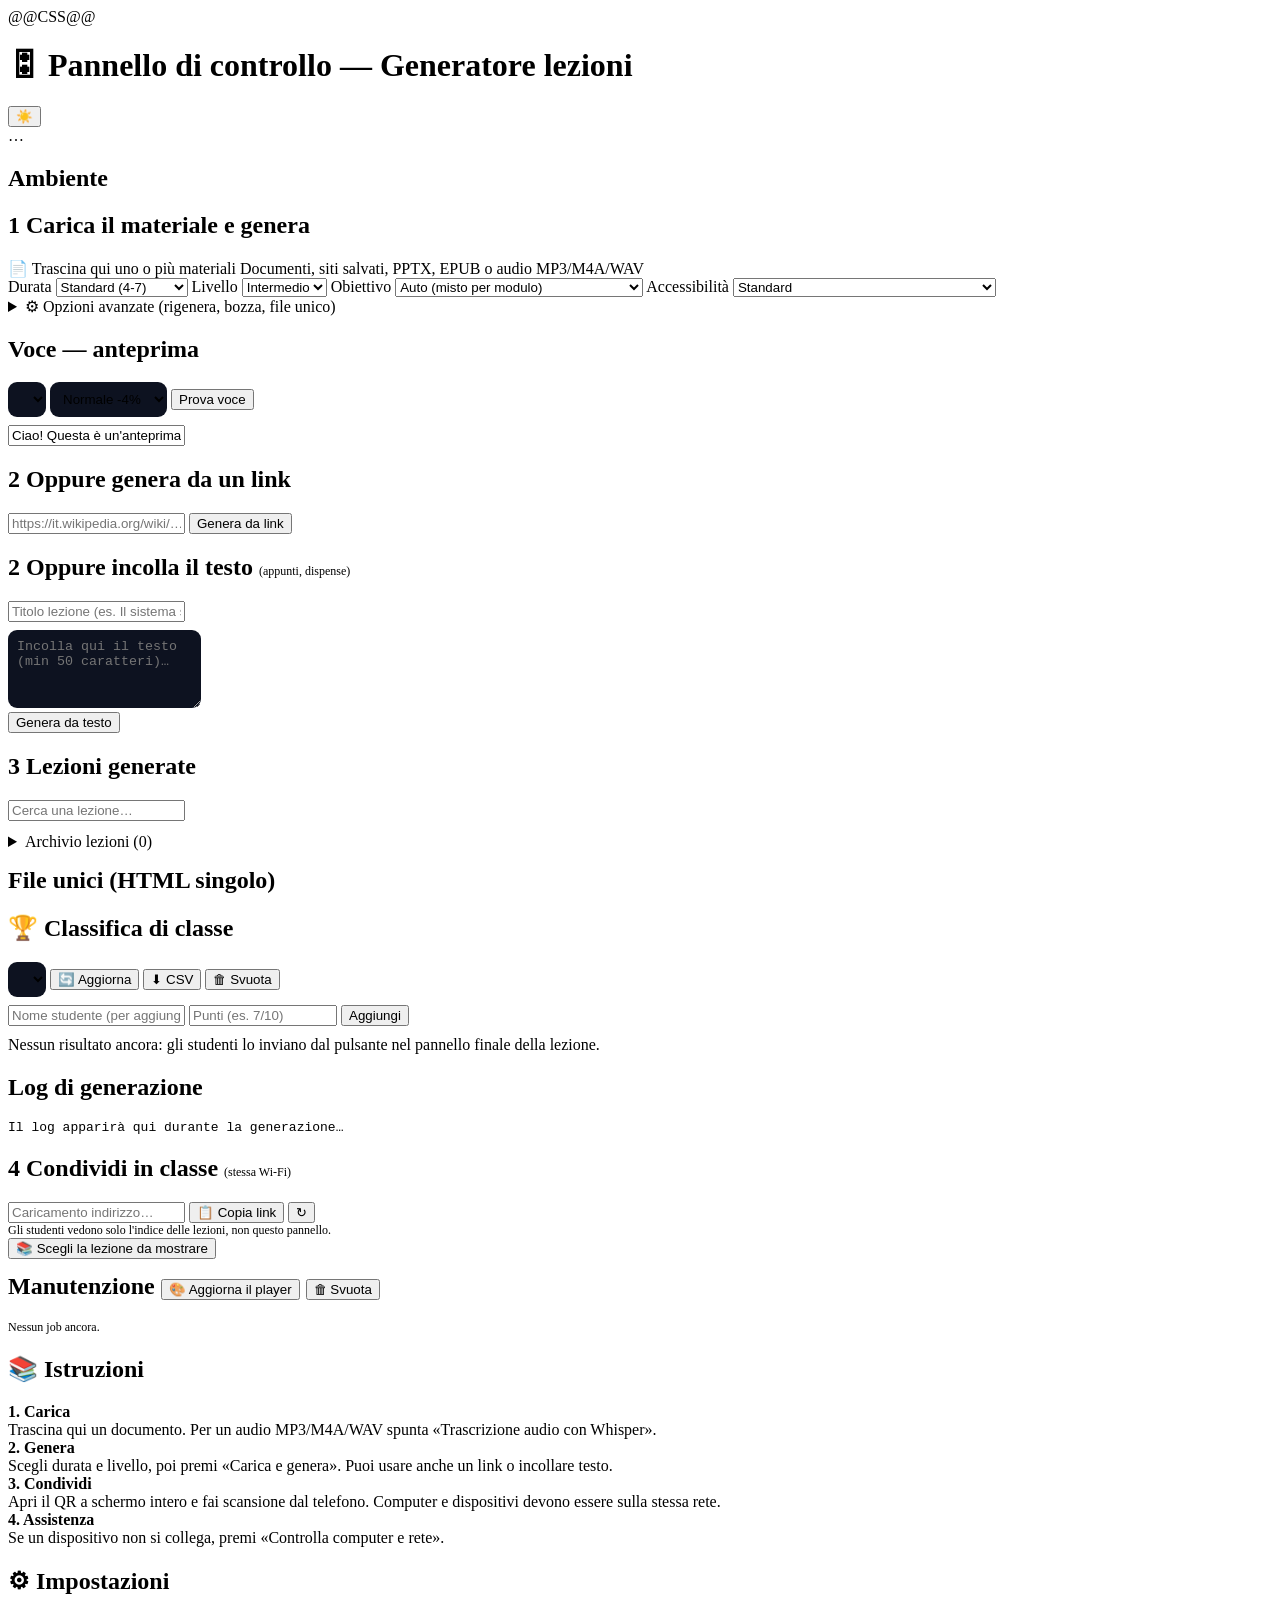
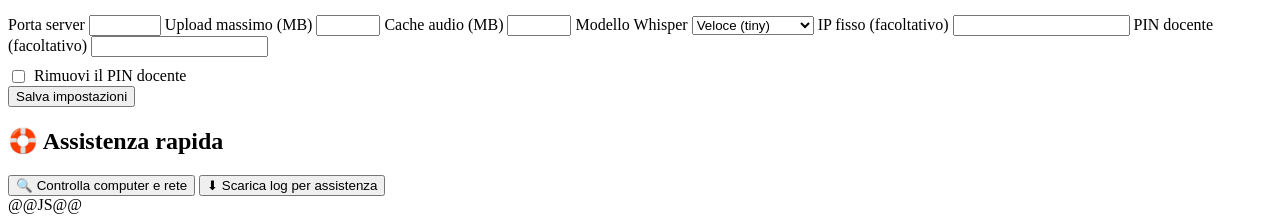
==== tools/panel_ui/index.html @ 3221fed8 "refactor: interfaccia in file reali, cinque crash riprodotti e codice morto Smembramento dell'interf" ====
<!DOCTYPE html>
<html lang="it">
<head>
<meta charset="utf-8">
<meta name="viewport" content="width=device-width, initial-scale=1">
<title>Pannello di controllo — Generatore lezioni</title>
@@CSS@@
</head>
<body>
<div class="wrap">
  <div class="topbar">
    <h1>🎛 Pannello di controllo — Generatore lezioni</h1>
    <button id="btnTheme" class="ghost" type="button" title="Tema chiaro / scuro">☀️</button>
  </div>
  <div class="sub" id="statusline">…</div>
  <div id="stale" style="display:none;margin:10px 0;padding:10px 14px;border:1px solid #ffb020;
       background:#2a2205;color:#ffd27a;border-radius:8px;font-size:14px">
    ⚠ <b>Il codice di generazione è cambiato</b> da quando il pannello è stato avviato:
    le generazioni userebbero il codice vecchio. Chiudi il pannello e riavvialo
    (<b>AVVIA.bat</b>) per attivare gli aggiornamenti.
  </div>

  <div class="card">
    <h2>Ambiente</h2>
    <div class="chips" id="deps"></div>
  </div>

  <div class="card">
    <h2><span class="step">1</span> Carica il materiale e genera</h2>
    <div class="upzone" id="upzone" role="button" tabindex="0"
         title="Carica un file (trascinalo qui sopra o clicca per sceglierlo)">
      <input type="file" id="upfile" accept=".docx,.pdf,.txt,.md,.html,.htm,.pptx,.epub,.mp3,.m4a,.wav" multiple hidden>
      <span class="big">📄 Trascina qui uno o più materiali</span>
      <span class="sub2" id="uptxt">Documenti, siti salvati, PPTX, EPUB o audio MP3/M4A/WAV</span>
      <div class="uprow" id="uprow" hidden>
        <span class="name" id="upname"></span>
        <span class="meta" id="upsize"></span>
        <button class="primary" id="btnUpGen" type="button">Carica e genera tutto</button>
        <button class="mini ghost" id="btnUp" type="button">Solo carica</button>
        <button class="mini ghost" id="btnUpX" type="button">✕</button>
      </div>
      <div class="upmsg" id="upmsg" hidden></div>
    </div>
    <div id="materials"></div>
    <div class="opts">
      <label>Durata <select id="profDurata">
        <option value="breve">Breve (3-4 moduli)</option>
        <option value="standard" selected>Standard (4-7)</option>
        <option value="approfondita">Approfondita (6-8)</option>
      </select></label>
      <label>Livello <select id="profLivello">
        <option value="base">Base</option>
        <option value="intermedio" selected>Intermedio</option>
        <option value="avanzato">Avanzato</option>
      </select></label>
      <label>Obiettivo <select id="profObiettivo">
        <option value="auto" selected>Auto (misto per modulo)</option>
        <option value="conoscenza">Conoscenza (riconoscere, definire)</option>
        <option value="comprensione">Comprensione (spiegare, confrontare)</option>
        <option value="applicazione">Applicazione (usare una regola)</option>
        <option value="analisi">Analisi (distinguere, scomporre)</option>
      </select></label>
      <label>Accessibilità <select id="profAccess">
        <option value="standard" selected>Standard</option>
        <option value="bes">BES / DSA (meno opzioni, carico ridotto)</option>
      </select></label>
    </div>
    <details class="adv">
      <summary>⚙ Opzioni avanzate (rigenera, bozza, file unico)</summary>
      <div class="opts">
        <label><input type="checkbox" id="forceAll"> Rigenera anche le lezioni già esistenti</label>
        <label><input type="checkbox" id="bozzaAll"> Bozza veloce senza IA (solo struttura dal testo)</label>
        <label><input type="checkbox" id="singleAll"> Genera come file HTML unico, senza cartella</label>
        <label><input type="checkbox" id="whisperAudio"> 🎙️ Trascrizione audio con Whisper (MP3, M4A, WAV)</label>
      </div>
    </details>
  </div>

  <div class="card">
    <h2>Voce — anteprima</h2>
    <div class="urlrow">
      <select id="voiceSel" style="max-width:320px;background:#0d1220;border:1px solid var(--line);color:var(--txt);border-radius:9px;padding:9px"></select>
      <select id="rateSel" style="background:#0d1220;border:1px solid var(--line);color:var(--txt);border-radius:9px;padding:9px">
        <option value="-10%">Lenta -10%</option>
        <option value="-4%" selected>Normale -4%</option>
        <option value="+0%">+0%</option>
        <option value="+10%">Veloce +10%</option>
      </select>
      <button id="btnVoice" type="button">Prova voce</button>
    </div>
    <div class="urlrow" style="margin-top:8px">
      <input id="voiceTxt" value="Ciao! Questa è un'anteprima della voce per le lezioni." maxlength="500">
    </div>
    <audio id="voiceAudio" controls style="width:100%;margin-top:8px" hidden></audio>
    <div class="upmsg" id="voiceMsg" hidden></div>
  </div>

  <div class="card">
    <h2><span class="step">2</span> Oppure genera da un link</h2>
    <div class="urlrow">
      <input id="url" placeholder="https://it.wikipedia.org/wiki/…  oppure  https://www.youtube.com/watch?v=…">
      <button id="btnUrl" class="primary">Genera da link</button>
    </div>
  </div>

  <div class="card">
    <h2><span class="step">2</span> Oppure incolla il testo <span style="color:var(--mut);font-weight:400;font-size:12px">(appunti, dispense)</span></h2>
    <div class="urlrow"><input id="txtTitle" placeholder="Titolo lezione (es. Il sistema solare)" maxlength="80"></div>
    <div class="urlrow" style="margin-top:8px">
      <textarea id="txtBody" rows="4" style="flex:1;background:#0d1220;border:1px solid var(--line);color:var(--txt);border-radius:9px;padding:9px"
        placeholder="Incolla qui il testo (min 50 caratteri)…"></textarea>
    </div>
    <div class="uprow"><button class="primary" id="btnText" type="button">Genera da testo</button></div>
  </div>

  <div class="card">
    <h2><span class="step">3</span> Lezioni generate</h2>
    <div class="urlrow" style="margin-bottom:8px">
      <input id="lessonSearch" placeholder="Cerca una lezione…" oninput="filterLessons()">
    </div>
    <div id="lessons"></div>
    <details style="margin-top:12px">
      <summary>Archivio lezioni (<span id="archiveCount">0</span>)</summary>
      <div id="archived" style="margin-top:8px"></div>
    </details>
    <h2 style="margin-top:16px">File unici (HTML singolo)</h2>
    <div id="singles"></div>
  </div>

  <div class="card">
    <h2><span class="step">🏆</span> Classifica di classe</h2>
    <div class="urlrow">
      <select id="claSel" onchange="loadClassifica()" style="flex:1;background:#0d1220;border:1px solid var(--line);color:var(--txt);border-radius:9px;padding:9px"></select>
      <button class="mini ghost" onclick="loadClassifica()" type="button">🔄 Aggiorna</button>
      <button class="mini ghost" onclick="exportClassifica()" type="button">⬇ CSV</button>
      <button class="mini ghost" onclick="resetClassifica()" type="button" title="Azzera tutta la classifica di classe">🗑 Svuota</button>
    </div>
    <div class="urlrow" style="margin-top:8px">
      <input id="claAddName" placeholder="Nome studente (per aggiungere a mano un risultato)">
      <input id="claAddPts" placeholder="Punti (es. 7/10)" style="max-width:140px">
      <button class="mini" onclick="addManuale()" type="button">Aggiungi</button>
    </div>
    <div id="classifica" style="margin-top:10px"><span class="empty">Nessun risultato ancora: gli studenti lo inviano dal pulsante nel pannello finale della lezione.</span></div>
  </div>

  <div class="card" id="editor" hidden>
    <h2>Modifica slide <span id="edMeta" style="color:var(--mut);font-weight:400;font-size:12px"></span></h2>
    <div class="urlrow">
      <select id="edSel" onchange="ED.idx=+this.value;renderEditor()" style="flex:1;background:#0d1220;border:1px solid var(--line);color:var(--txt);border-radius:9px;padding:9px"></select>
      <button class="mini ghost" onclick="document.querySelector('#editor').hidden=true" type="button">Chiudi</button>
    </div>
    <div class="urlrow" style="margin-top:8px"><input id="edTitle" placeholder="Titolo slide" maxlength="200"></div>
    <div class="urlrow" style="margin-top:8px"><input id="edNarr" placeholder="Narrazione (voce legge questo testo)" maxlength="3000"></div>
    <div class="urlrow" style="margin-top:8px"><input id="edQuizQ" placeholder="Domanda quiz (vuoto = nessun quiz)"></div>
    <div class="urlrow" style="margin-top:8px"><input id="edQuizOpts" placeholder="Opzioni, una per riga — * davanti = corretta (es. * Roma)"></div>
    <div class="uprow">
      <button class="mini" onclick="saveEditor(false)" type="button">Salva testo/quiz</button>
      <button class="mini" onclick="saveEditor(true)" type="button" title="Salva e rigenera l'audio di questa slide">Salva + rigenera audio</button>
      <button class="mini ghost" onclick="moveEditor(-1)" type="button" title="Sposta slide indietro">← Sposta</button>
      <button class="mini ghost" onclick="moveEditor(1)" type="button" title="Sposta slide avanti">Sposta →</button>
      <button class="mini ghost" onclick="addEditor()" type="button" title="Aggiungi slide contenuto">+ Aggiungi</button>
      <button class="mini ghost" onclick="delEditor()" type="button" title="Elimina questa slide">✕ Elimina</button>
    </div>
    <div class="upmsg" id="edMsg" hidden></div>
  </div>

  <div class="card">
    <h2>Log di generazione <span id="jobinfo" style="color:var(--mut);font-weight:400;font-size:12px"></span>
      <button class="mini ghost" id="btnCancelQ" type="button" hidden>Svuota coda</button>
      <button class="mini ghost" id="btnCancelJob" type="button" hidden>⏹ Annulla trascrizione</button></h2>
    <div class="urlrow" style="margin-bottom:8px"><span id="progTxt" style="color:var(--warn);font-size:12px"></span></div>
    <pre id="log">Il log apparirà qui durante la generazione…</pre>
  </div>

  <div class="card">
    <h2><span class="step">4</span> Condividi in classe <span style="color:var(--mut);font-weight:400;font-size:12px">(stessa Wi-Fi)</span></h2>
    <div class="lanrow">
      <img id="lanQr" hidden tabindex="0" role="button"
           title="Clicca per vedere il QR a schermo intero"
           alt="QR per aprire la lezione dal telefono">
      <div class="grow">
        <div class="urlrow"><input id="lanUrl" readonly placeholder="Caricamento indirizzo…">
          <button class="mini" id="btnLanCopy" type="button">📋 Copia link</button>
          <button class="mini ghost" id="btnLan" type="button" title="Ricarica indirizzo e cronologia">↻</button></div>
        <div class="upmsg" style="font-size:12px">Gli studenti vedono solo l'indice delle lezioni, non questo pannello.</div>
        <div class="upmsg" id="lanWarn" style="font-size:12px" hidden></div>
      </div>
    </div>
    <button class="bigbtn" id="btnFocusPick" type="button"
            title="Scegli la lezione da far vedere agli alunni: la vedranno intera, dall'inizio alla fine">📚 Scegli la lezione da mostrare</button>
    <div class="upmsg" id="focusNow" style="font-size:12px;margin-top:10px" hidden></div>
    <h2 style="margin-top:14px">Manutenzione
      <button class="mini" onclick="refreshPlayer()" type="button"
              title="Riscrive CSS, JavaScript e il service worker di tutte le lezioni già generate, senza toccare audio o contenuti. Serve dopo un aggiornamento del player: senza, gli alunni continuano a vedere la versione precedente.">🎨 Aggiorna il player</button>
      <button class="mini ghost" onclick="clearHistory()" type="button" title="Cancella la cronologia generazioni">🗑 Svuota</button></h2>
    <div id="hist" style="margin-top:8px;font-size:12px;color:var(--mut)"><div>Nessun job ancora.</div></div>
    <div id="maintMsg" style="margin-top:8px;font-size:12px"></div>
  </div>


  <div id="qrOv" class="qrOv" hidden role="dialog" aria-modal="true" aria-label="QR a schermo intero">
    <img id="qrOvImg" alt="QR a schermo intero">
    <div class="qru" id="qrOvUrl"></div>
    <button type="button" id="qrOvClose">Chiudi (Esc)</button>
  </div>

  <div id="focusOv" hidden role="dialog" aria-modal="true" aria-label="Scegli la lezione da mostrare">
    <div class="fbox">
      <h3>📚 Lezione da far vedere agli alunni</h3>
      <input id="focusSearch" type="search" autocomplete="off"
             placeholder="Cerca fra le tue lezioni…">
      <div id="focusList"><div class="fempty">Caricamento lezioni…</div></div>
      <img id="focusQr" hidden tabindex="0" role="button"
           title="Clicca per vedere il QR a schermo intero"
           alt="QR per aprire la lezione dal telefono">
      <div class="urlrow"><input id="focusUrl" readonly placeholder="Scegli una lezione dalla lista…">
        <button class="mini" id="btnFocusCopy" type="button">📋 Copia link</button>
        <button class="mini" id="btnFocusOpen" type="button">Apri 👀</button>
        <button class="mini primary" id="btnFocusQr" type="button">⬛ QR grande</button></div>
      <p class="fhint">Gli alunni vedono la lezione <b>per intero</b>, dall'inizio alla fine, con moduli, attività e riepilogo finale. Il link e il QR qui sotto puntano a quella lezione; anche il QR di sopra si aggiorna.</p>
      <button class="mini fclose" id="focusOvClose" type="button">Chiudi (Esc)</button>
    </div>
  </div>

  <div class="card">
    <h2>📚 Istruzioni</h2>
    <div class="grid2">
      <div><b>1. Carica</b><br><span class="empty">Trascina qui un documento. Per un audio MP3/M4A/WAV spunta «Trascrizione audio con Whisper».</span></div>
      <div><b>2. Genera</b><br><span class="empty">Scegli durata e livello, poi premi «Carica e genera». Puoi usare anche un link o incollare testo.</span></div>
      <div><b>3. Condividi</b><br><span class="empty">Apri il QR a schermo intero e fai scansione dal telefono. Computer e dispositivi devono essere sulla stessa rete.</span></div>
      <div><b>4. Assistenza</b><br><span class="empty">Se un dispositivo non si collega, premi «Controlla computer e rete».</span></div>
    </div>
  </div>

  <div class="card">
    <h2>⚙ Impostazioni</h2>
    <div class="grid2">
      <label>Porta server <input id="setPorta" type="number" min="1024" max="65535"></label>
      <label>Upload massimo (MB) <input id="setUpload" type="number" min="1" max="1000"></label>
      <label>Cache audio (MB) <input id="setCache" type="number" min="50" max="2000"></label>
      <label>Modello Whisper <select id="setWhisper">
        <option value="tiny">Veloce (tiny)</option><option value="base">Bilanciato (base)</option>
        <option value="small">Preciso (small)</option></select></label>
      <label>IP fisso (facoltativo) <input id="setLanIp" maxlength="15"></label>
      <label>PIN docente (facoltativo) <input id="setPin" type="password" maxlength="12" inputmode="numeric"></label>
    </div>
    <label class="mini" style="display:flex;gap:6px;align-items:center;margin-top:10px">
      <input type="checkbox" id="clearPin"> Rimuovi il PIN docente</label>
    <div class="uprow"><button class="primary" id="btnSaveSettings" type="button">Salva impostazioni</button>
      <span class="upmsg" id="settingsMsg"></span></div>
  </div>

  <div class="card">
    <h2>🛟 Assistenza rapida</h2>
    <div class="uprow">
      <button class="mini" id="btnDiagnostica" type="button"
              onclick="event.preventDefault(); if (typeof runDiagnostica === 'function') runDiagnostica(); else window.open('/api/diagnostica','_blank','noopener');">🔍 Controlla computer e rete</button>
      <button class="mini ghost" onclick="location.href='/api/logs_download'">⬇ Scarica log per assistenza</button>
    </div>
    <pre id="diagnostica" style="display:none"></pre>
  </div>
</div>

@@JS@@
</body>
</html>
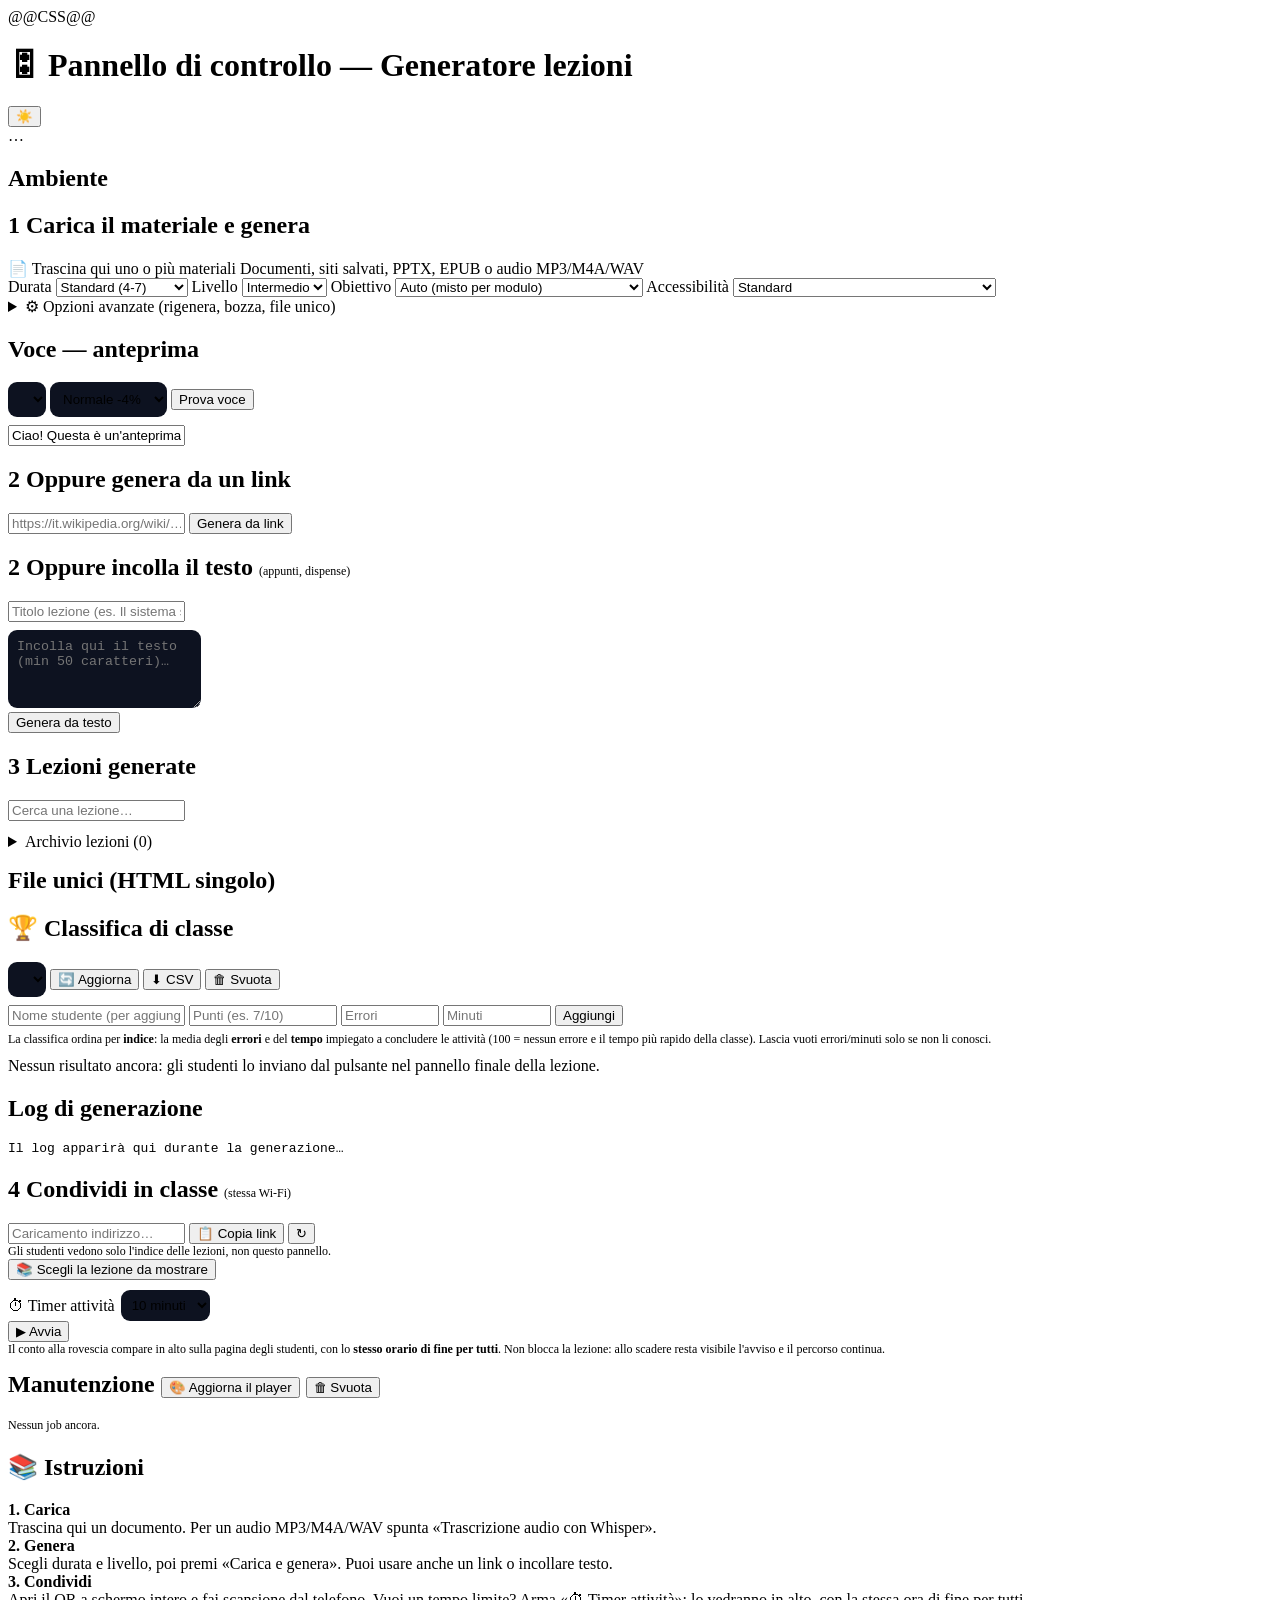
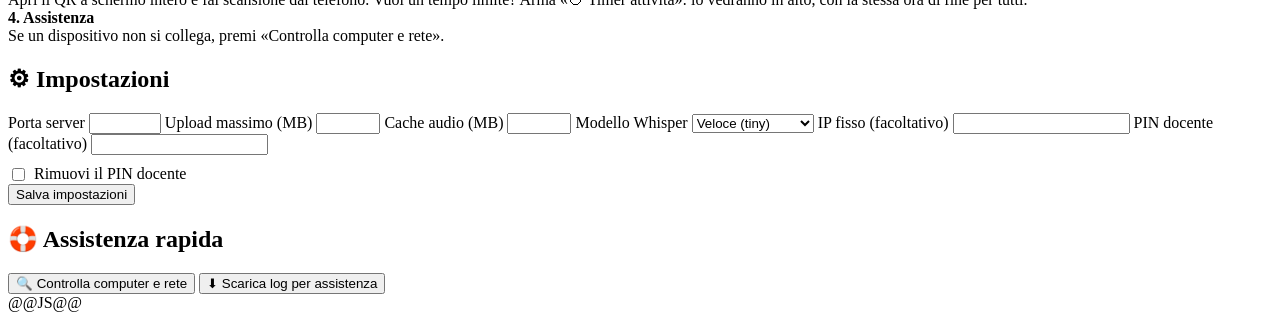
==== commit 0365f0c1: "feat: classifica basata su errori e tempo con timer di fine attivita Indice 100 - media(penalita' er" ====
--- a/tools/panel_ui/index.html
+++ b/tools/panel_ui/index.html
@@ -138,7 +138,14 @@
     <div class="urlrow" style="margin-top:8px">
       <input id="claAddName" placeholder="Nome studente (per aggiungere a mano un risultato)">
       <input id="claAddPts" placeholder="Punti (es. 7/10)" style="max-width:140px">
+      <input id="claAddErr" placeholder="Errori" style="max-width:90px" inputmode="numeric">
+      <input id="claAddMin" placeholder="Minuti" style="max-width:100px" inputmode="decimal">
       <button class="mini" onclick="addManuale()" type="button">Aggiungi</button>
+    </div>
+    <div class="upmsg" style="font-size:12px;margin-top:6px">
+      La classifica ordina per <b>indice</b>: la media degli <b>errori</b> e del <b>tempo</b>
+      impiegato a concludere le attività (100 = nessun errore e il tempo più rapido della classe).
+      Lascia vuoti errori/minuti solo se non li conosci.
     </div>
     <div id="classifica" style="margin-top:10px"><span class="empty">Nessun risultato ancora: gli studenti lo inviano dal pulsante nel pannello finale della lezione.</span></div>
   </div>
@@ -189,6 +196,25 @@
     <button class="bigbtn" id="btnFocusPick" type="button"
             title="Scegli la lezione da far vedere agli alunni: la vedranno intera, dall'inizio alla fine">📚 Scegli la lezione da mostrare</button>
     <div class="upmsg" id="focusNow" style="font-size:12px;margin-top:10px" hidden></div>
+    <div class="urlrow" style="margin-top:10px">
+      <label class="mini" style="display:flex;gap:6px;align-items:center">⏱ Timer attività
+        <select id="timerMin" style="background:#0d1220;border:1px solid var(--line);color:var(--txt);border-radius:9px;padding:7px">
+          <option value="0">Nessuno</option>
+          <option value="5">5 minuti</option>
+          <option value="10" selected>10 minuti</option>
+          <option value="15">15 minuti</option>
+          <option value="20">20 minuti</option>
+          <option value="30">30 minuti</option>
+          <option value="45">45 minuti</option>
+        </select>
+      </label>
+      <button class="mini" id="btnTimerAvvia" type="button" title="Avvia (o riavvia) il conto alla rovescia da adesso">▶ Avvia</button>
+      <button class="mini ghost" id="btnTimerStop" type="button" title="Togli il timer dalla pagina degli studenti" hidden>⏹ Ferma</button>
+      <span id="timerLeft" class="upmsg" style="font-size:14px;font-weight:800" aria-live="polite"></span>
+    </div>
+    <div class="upmsg" id="timerMsg" style="font-size:12px">Il conto alla rovescia compare in alto
+      sulla pagina degli studenti, con lo <b>stesso orario di fine per tutti</b>. Non blocca la lezione:
+      allo scadere resta visibile l'avviso e il percorso continua.</div>
     <h2 style="margin-top:14px">Manutenzione
       <button class="mini" onclick="refreshPlayer()" type="button"
               title="Riscrive CSS, JavaScript e il service worker di tutte le lezioni già generate, senza toccare audio o contenuti. Serve dopo un aggiornamento del player: senza, gli alunni continuano a vedere la versione precedente.">🎨 Aggiorna il player</button>
@@ -227,7 +253,7 @@
     <div class="grid2">
       <div><b>1. Carica</b><br><span class="empty">Trascina qui un documento. Per un audio MP3/M4A/WAV spunta «Trascrizione audio con Whisper».</span></div>
       <div><b>2. Genera</b><br><span class="empty">Scegli durata e livello, poi premi «Carica e genera». Puoi usare anche un link o incollare testo.</span></div>
-      <div><b>3. Condividi</b><br><span class="empty">Apri il QR a schermo intero e fai scansione dal telefono. Computer e dispositivi devono essere sulla stessa rete.</span></div>
+      <div><b>3. Condividi</b><br><span class="empty">Apri il QR a schermo intero e fai scansione dal telefono. Vuoi un tempo limite? Arma «⏱ Timer attività»: lo vedranno in alto, con la stessa ora di fine per tutti.</span></div>
       <div><b>4. Assistenza</b><br><span class="empty">Se un dispositivo non si collega, premi «Controlla computer e rete».</span></div>
     </div>
   </div>
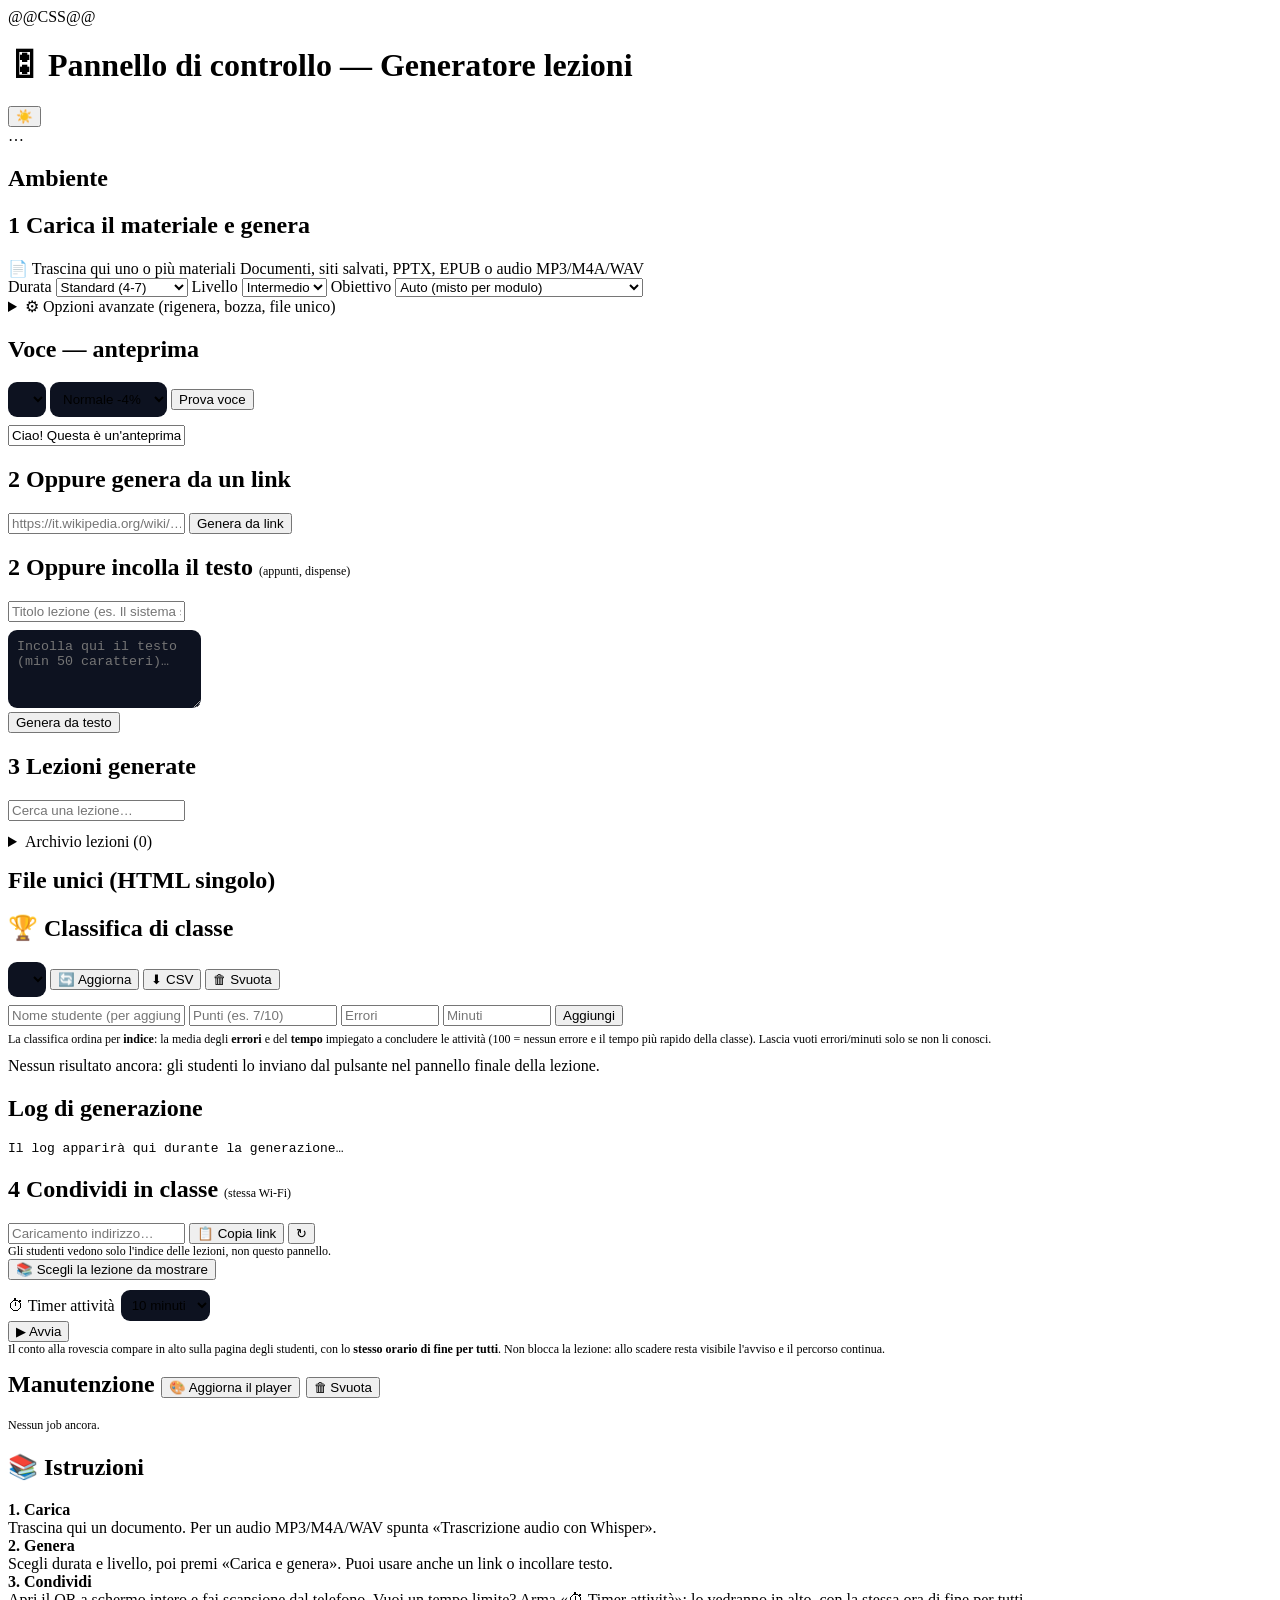
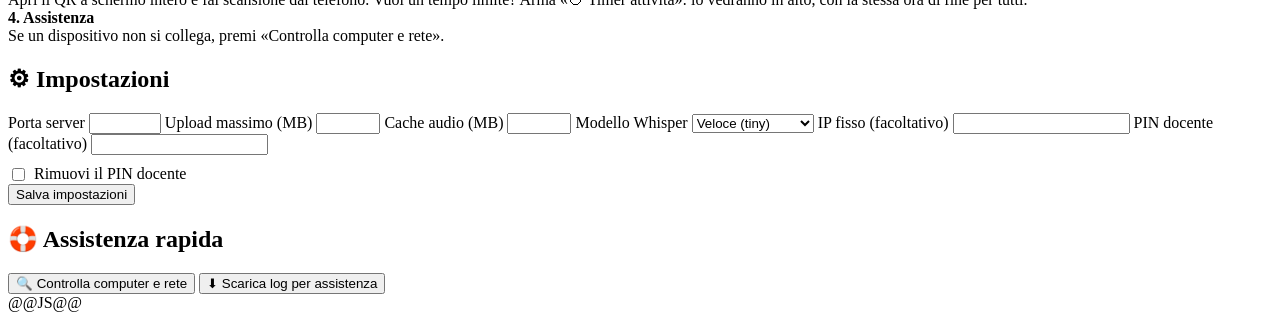
==== commit 4cb0d56f: "feat: attivita workbook, modalita BES/DSA lato studente, player piu' compatto Aggiunge al player del" ====
--- a/tools/panel_ui/index.html
+++ b/tools/panel_ui/index.html
@@ -60,10 +60,11 @@
         <option value="applicazione">Applicazione (usare una regola)</option>
         <option value="analisi">Analisi (distinguere, scomporre)</option>
       </select></label>
-      <label>Accessibilità <select id="profAccess">
-        <option value="standard" selected>Standard</option>
-        <option value="bes">BES / DSA (meno opzioni, carico ridotto)</option>
-      </select></label>
+      <!-- La voce "Accessibilita'" (Standard / BES-DSA) e' stata tolta dal
+           pannello: il BES/DSA si attiva dalla pagina dell'attivita' dello
+           studente (menu Attivita'), che riduce opzioni e attivita' subito,
+           senza rigenerare la lezione. Al docente qui restano i tre
+           parametri che cambiano il TESTO della lezione. -->
     </div>
     <details class="adv">
       <summary>⚙ Opzioni avanzate (rigenera, bozza, file unico)</summary>
@@ -279,11 +280,13 @@
   <div class="card">
     <h2>🛟 Assistenza rapida</h2>
     <div class="uprow">
-      <button class="mini" id="btnDiagnostica" type="button"
-              onclick="event.preventDefault(); if (typeof runDiagnostica === 'function') runDiagnostica(); else window.open('/api/diagnostica','_blank','noopener');">🔍 Controlla computer e rete</button>
+      <button class="mini" id="btnDiagnostica" type="button">🔍 Controlla computer e rete</button>
       <button class="mini ghost" onclick="location.href='/api/logs_download'">⬇ Scarica log per assistenza</button>
     </div>
-    <pre id="diagnostica" style="display:none"></pre>
+    <pre id="diagnostica" hidden></pre>
+    <noscript><p class="upmsg err">Per la diagnostica serve JavaScript.
+      Con il pannello aperto su questo computer, apri direttamente
+      <a href="/api/diagnostica" target="_blank" rel="noopener">/api/diagnostica</a>.</p></noscript>
   </div>
 </div>
 
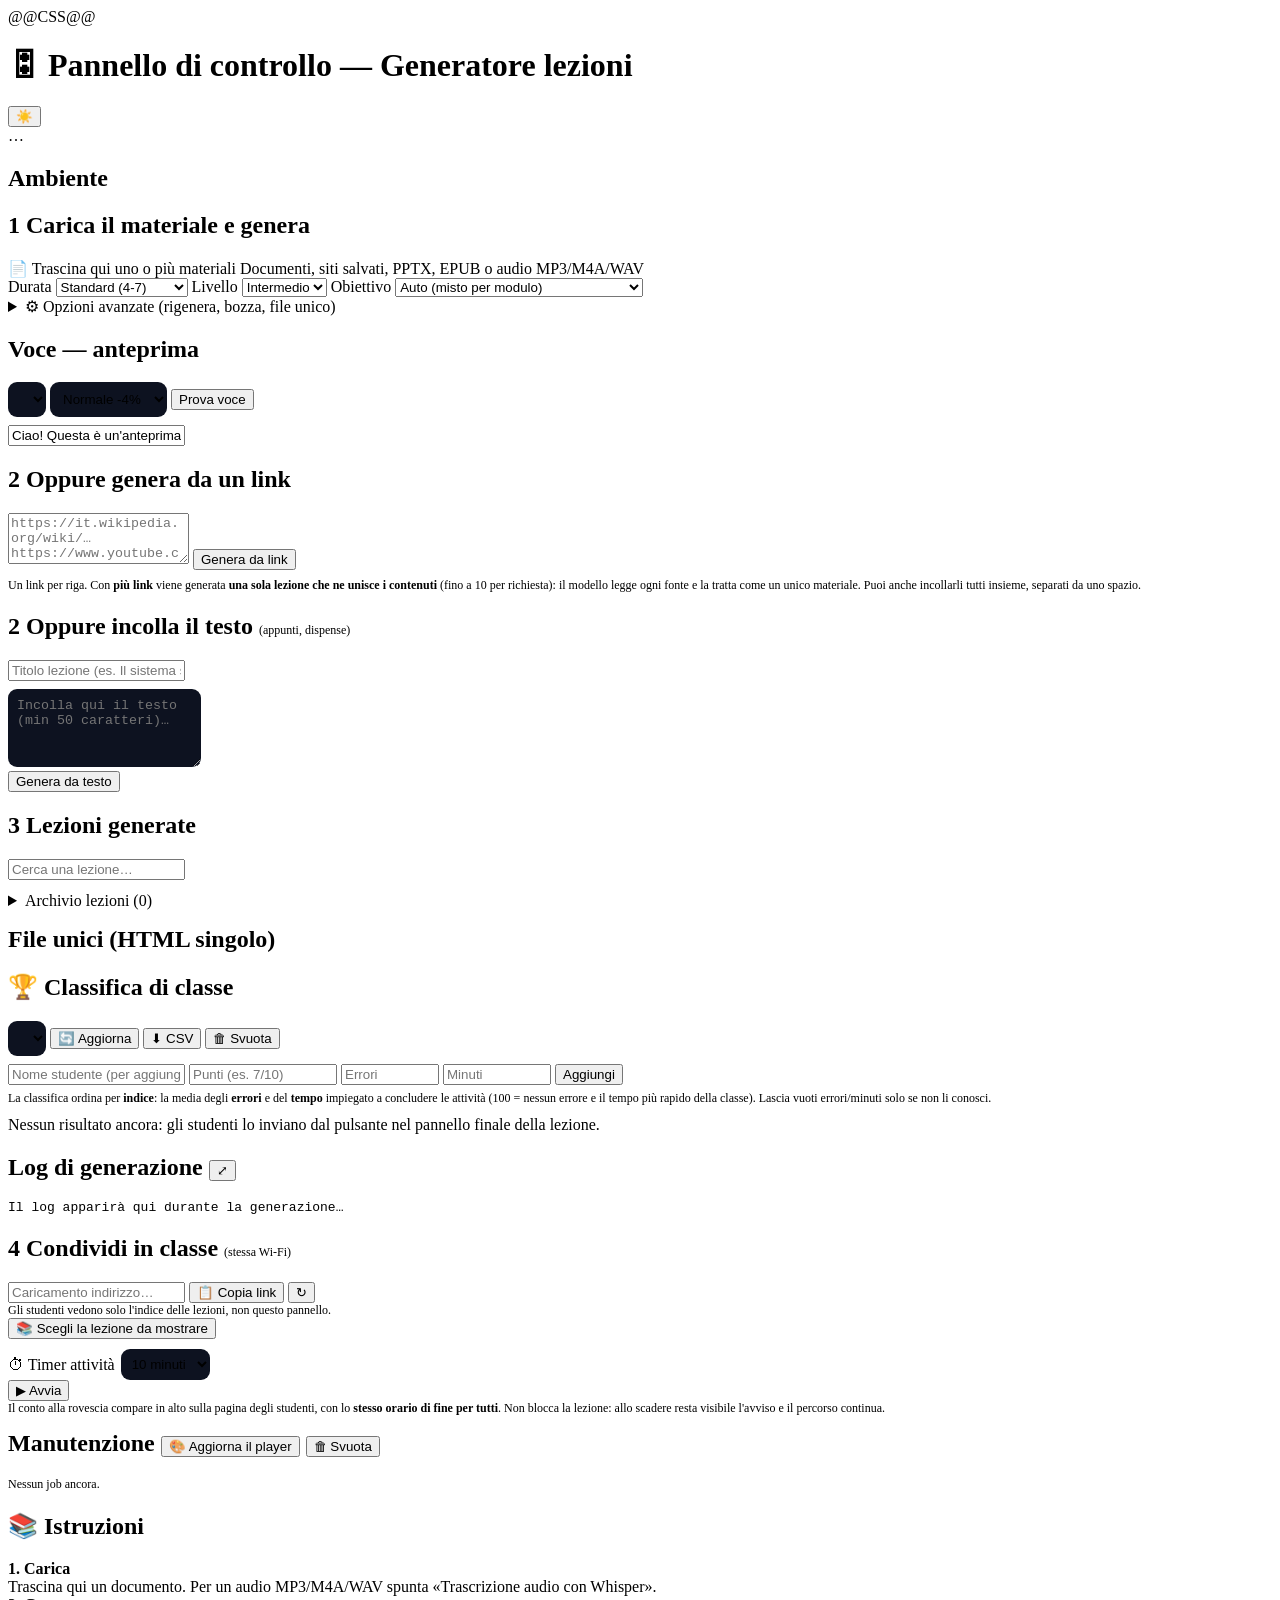
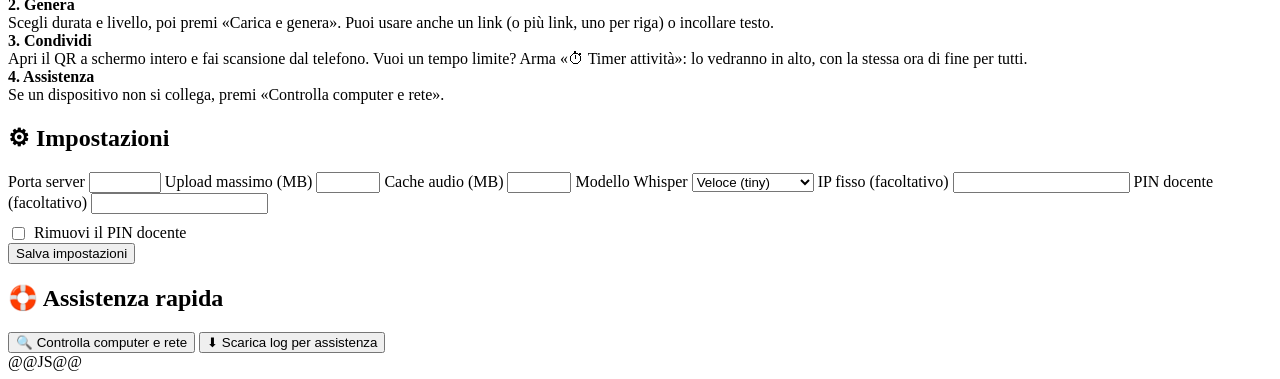
==== commit 4d8704f7: "fix: le generazioni morivano a meta' e le lezioni non si univano piu' Log di generazione e barre in " ====
--- a/tools/panel_ui/index.html
+++ b/tools/panel_ui/index.html
@@ -99,9 +99,16 @@
   <div class="card">
     <h2><span class="step">2</span> Oppure genera da un link</h2>
     <div class="urlrow">
-      <input id="url" placeholder="https://it.wikipedia.org/wiki/…  oppure  https://www.youtube.com/watch?v=…">
+      <textarea id="url" rows="3" class="grow"
+        placeholder="https://it.wikipedia.org/wiki/…&#10;https://www.youtube.com/watch?v=…&#10;https://www.raiplay.it/video/…"></textarea>
       <button id="btnUrl" class="primary">Genera da link</button>
     </div>
+    <div class="upmsg" style="font-size:12px;margin-top:8px">
+      Un link per riga. Con <b>più link</b> viene generata <b>una sola lezione che ne unisce
+      i contenuti</b> (fino a 10 per richiesta): il modello legge ogni fonte e la tratta
+      come un unico materiale. Puoi anche incollarli tutti insieme, separati da uno spazio.
+    </div>
+    <div class="upmsg" id="urlMsg" hidden></div>
   </div>
 
   <div class="card">
@@ -172,12 +179,14 @@
     <div class="upmsg" id="edMsg" hidden></div>
   </div>
 
-  <div class="card">
+  <div class="card logcard">
     <h2>Log di generazione <span id="jobinfo" style="color:var(--mut);font-weight:400;font-size:12px"></span>
+      <span id="progTxt" class="prog"></span>
+      <button class="mini ghost" id="btnLogBig" type="button"
+              title="Ingrandisci il log (per leggere tutto il dettaglio)">⤢</button>
       <button class="mini ghost" id="btnCancelQ" type="button" hidden>Svuota coda</button>
       <button class="mini ghost" id="btnCancelJob" type="button" hidden>⏹ Annulla trascrizione</button></h2>
-    <div class="urlrow" style="margin-bottom:8px"><span id="progTxt" style="color:var(--warn);font-size:12px"></span></div>
-    <pre id="log">Il log apparirà qui durante la generazione…</pre>
+    <pre id="log" title="Il log si aggiorna da solo: le ultime righe sono in fondo">Il log apparirà qui durante la generazione…</pre>
   </div>
 
   <div class="card">
@@ -253,7 +262,7 @@
     <h2>📚 Istruzioni</h2>
     <div class="grid2">
       <div><b>1. Carica</b><br><span class="empty">Trascina qui un documento. Per un audio MP3/M4A/WAV spunta «Trascrizione audio con Whisper».</span></div>
-      <div><b>2. Genera</b><br><span class="empty">Scegli durata e livello, poi premi «Carica e genera». Puoi usare anche un link o incollare testo.</span></div>
+      <div><b>2. Genera</b><br><span class="empty">Scegli durata e livello, poi premi «Carica e genera». Puoi usare anche un link (o più link, uno per riga) o incollare testo.</span></div>
       <div><b>3. Condividi</b><br><span class="empty">Apri il QR a schermo intero e fai scansione dal telefono. Vuoi un tempo limite? Arma «⏱ Timer attività»: lo vedranno in alto, con la stessa ora di fine per tutti.</span></div>
       <div><b>4. Assistenza</b><br><span class="empty">Se un dispositivo non si collega, premi «Controlla computer e rete».</span></div>
     </div>
